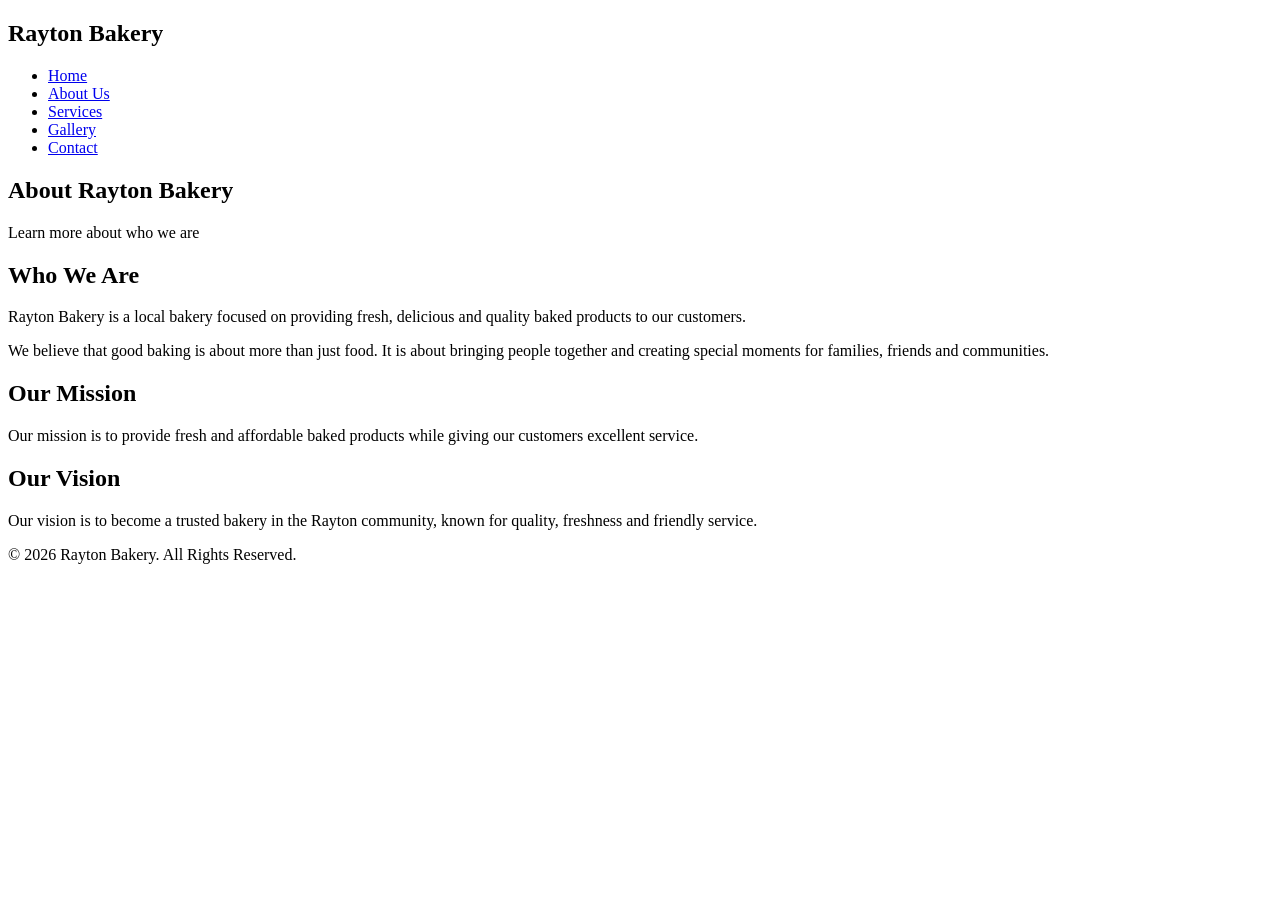
==== DIARABILWE MOPHUTING (ST10478218) WEB DEVELOPMENT (INTRODUCTION) WED5020/about us.html @ 6ad92221 "Add files via upload" ====
<!DOCTYPE html>
<html lang="en">
<head>
    <meta charset="UTF-8">
    <meta name="viewport" content="width=device-width, initial-scale=1.0">
    <title>Rayton Bakery | About Us</title>
    <link rel="stylesheet" href="style.css">
</head>

<body>

<header>
    <nav>
        <h2 class="logo">Rayton Bakery</h2>

        <ul>
            <li><a href="index.html">Home</a></li>
            <li><a href="about us.html" class="active">About Us</a></li>
            <li><a href="services.html">Services</a></li>
            <li><a href="gallery.html">Gallery</a></li>
            <li><a href="contact.html">Contact</a></li>
        </ul>
    </nav>
</header>

<section class="page-title">
    <h1>About Rayton Bakery</h1>
    <p>Learn more about who we are</p>
</section>

<section class="about-section">

    <div class="about-text">

        <h2>Who We Are</h2>

        <p>
            Rayton Bakery is a local bakery focused on providing
            fresh, delicious and quality baked products to our customers.
        </p>

        <p>
            We believe that good baking is about more than just food.
            It is about bringing people together and creating special
            moments for families, friends and communities.
        </p>

        <h2>Our Mission</h2>

        <p>
            Our mission is to provide fresh and affordable baked products
            while giving our customers excellent service.
        </p>

        <h2>Our Vision</h2>

        <p>
            Our vision is to become a trusted bakery in the Rayton
            community, known for quality, freshness and friendly service.
        </p>

    </div>

</section>

<footer>
    <p>© 2026 Rayton Bakery. All Rights Reserved.</p>
</footer>

</body>
</html>
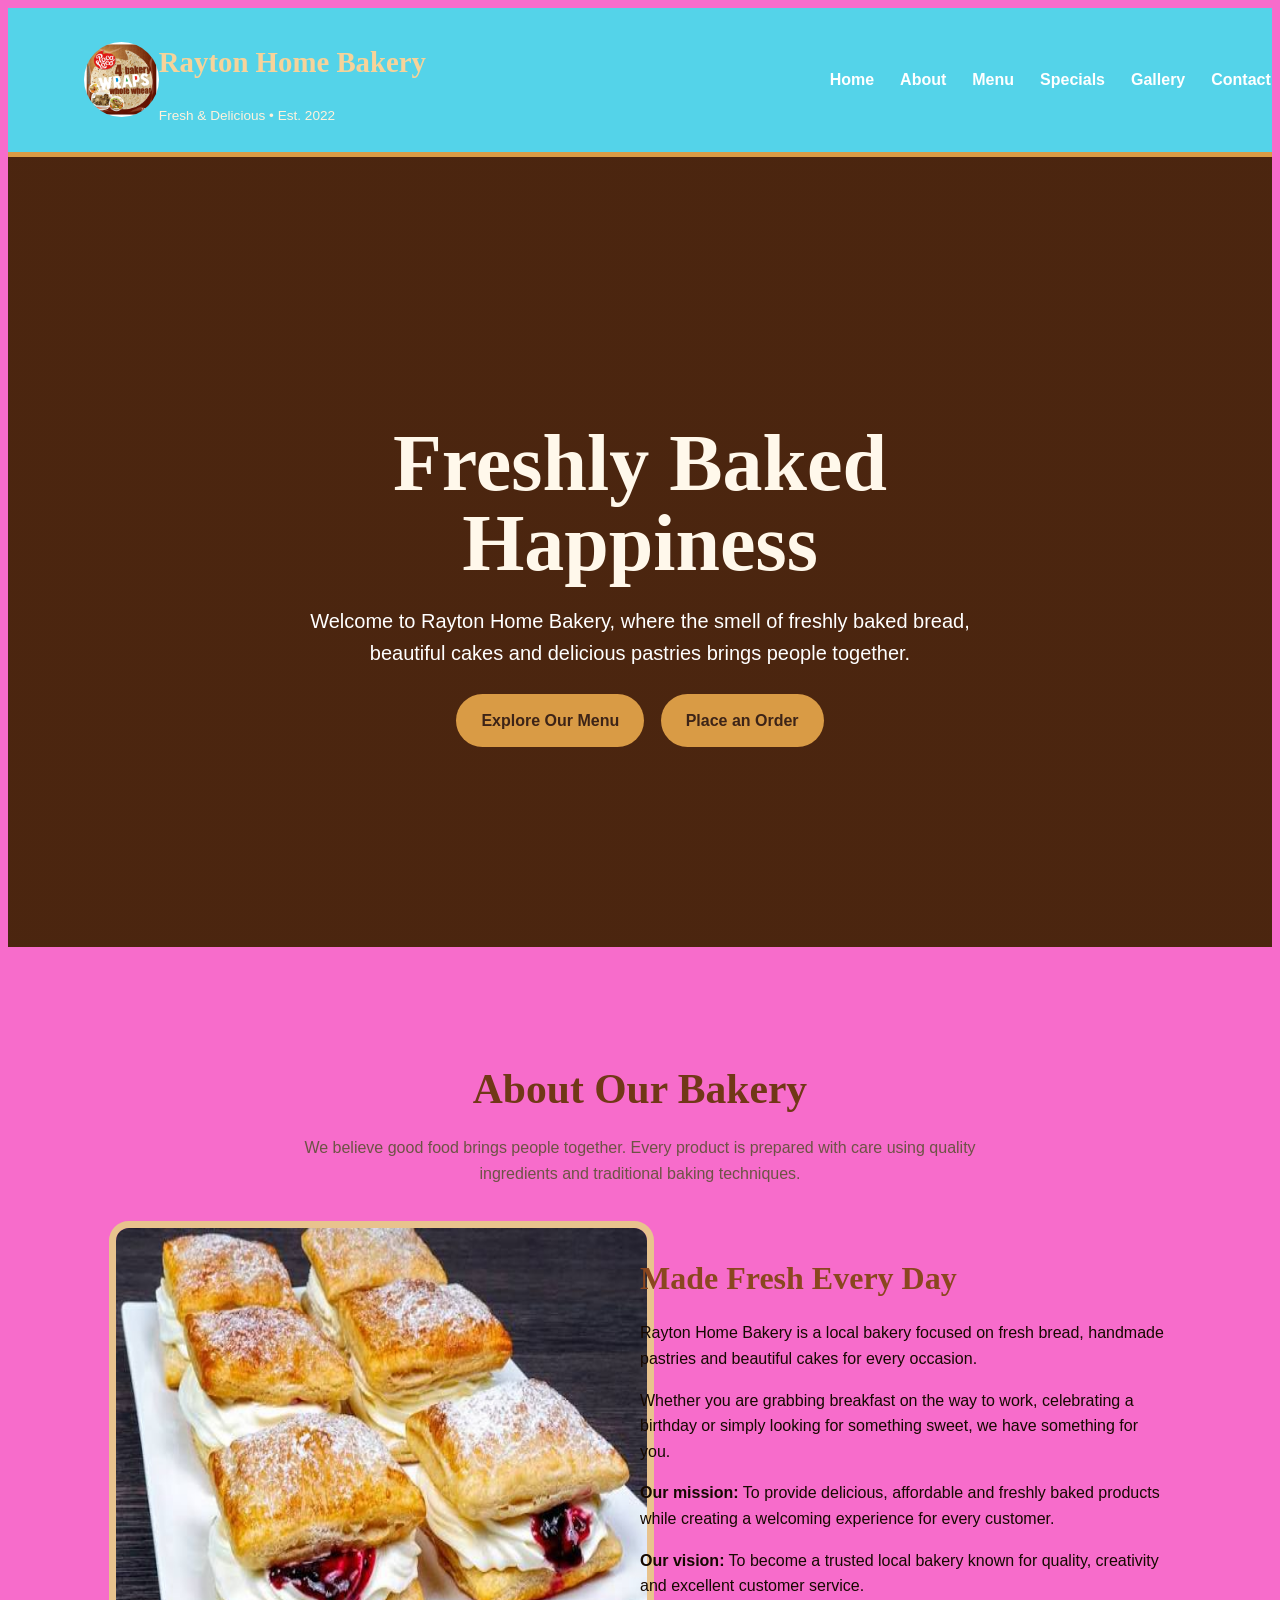
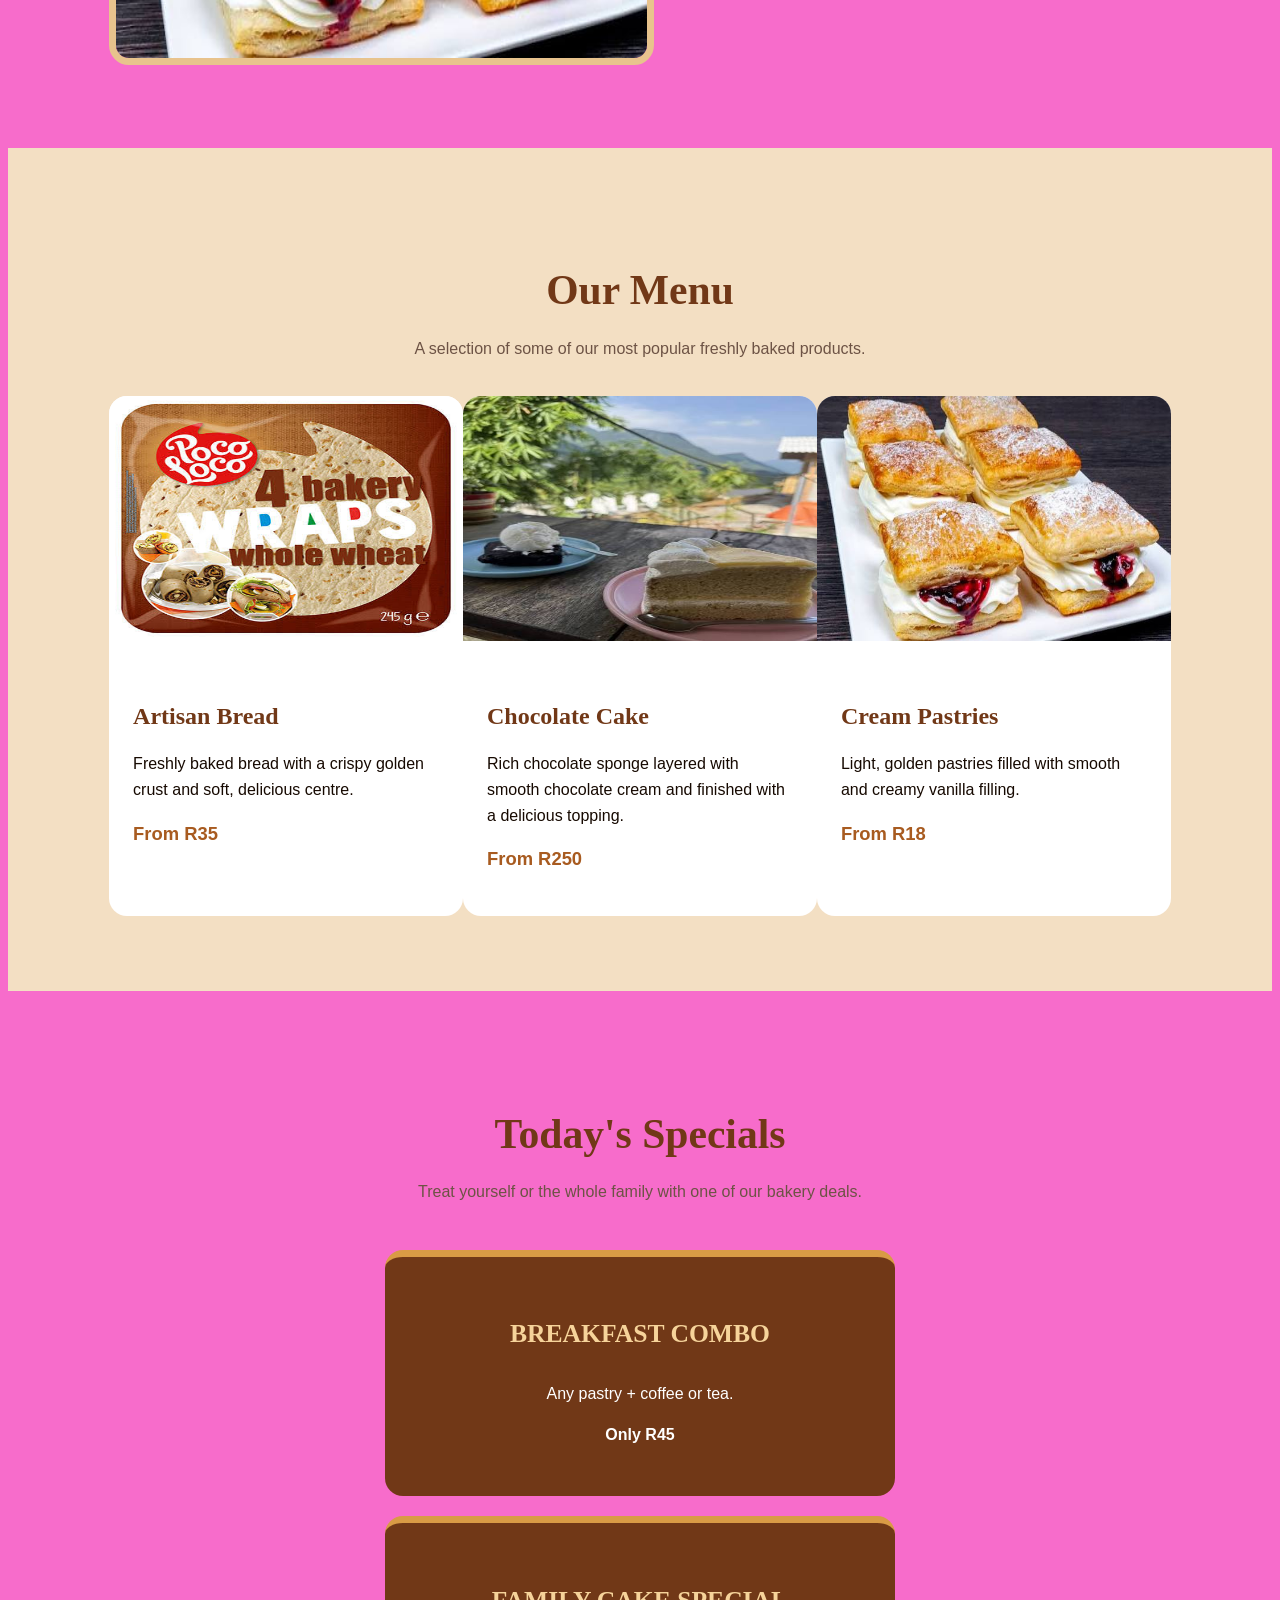
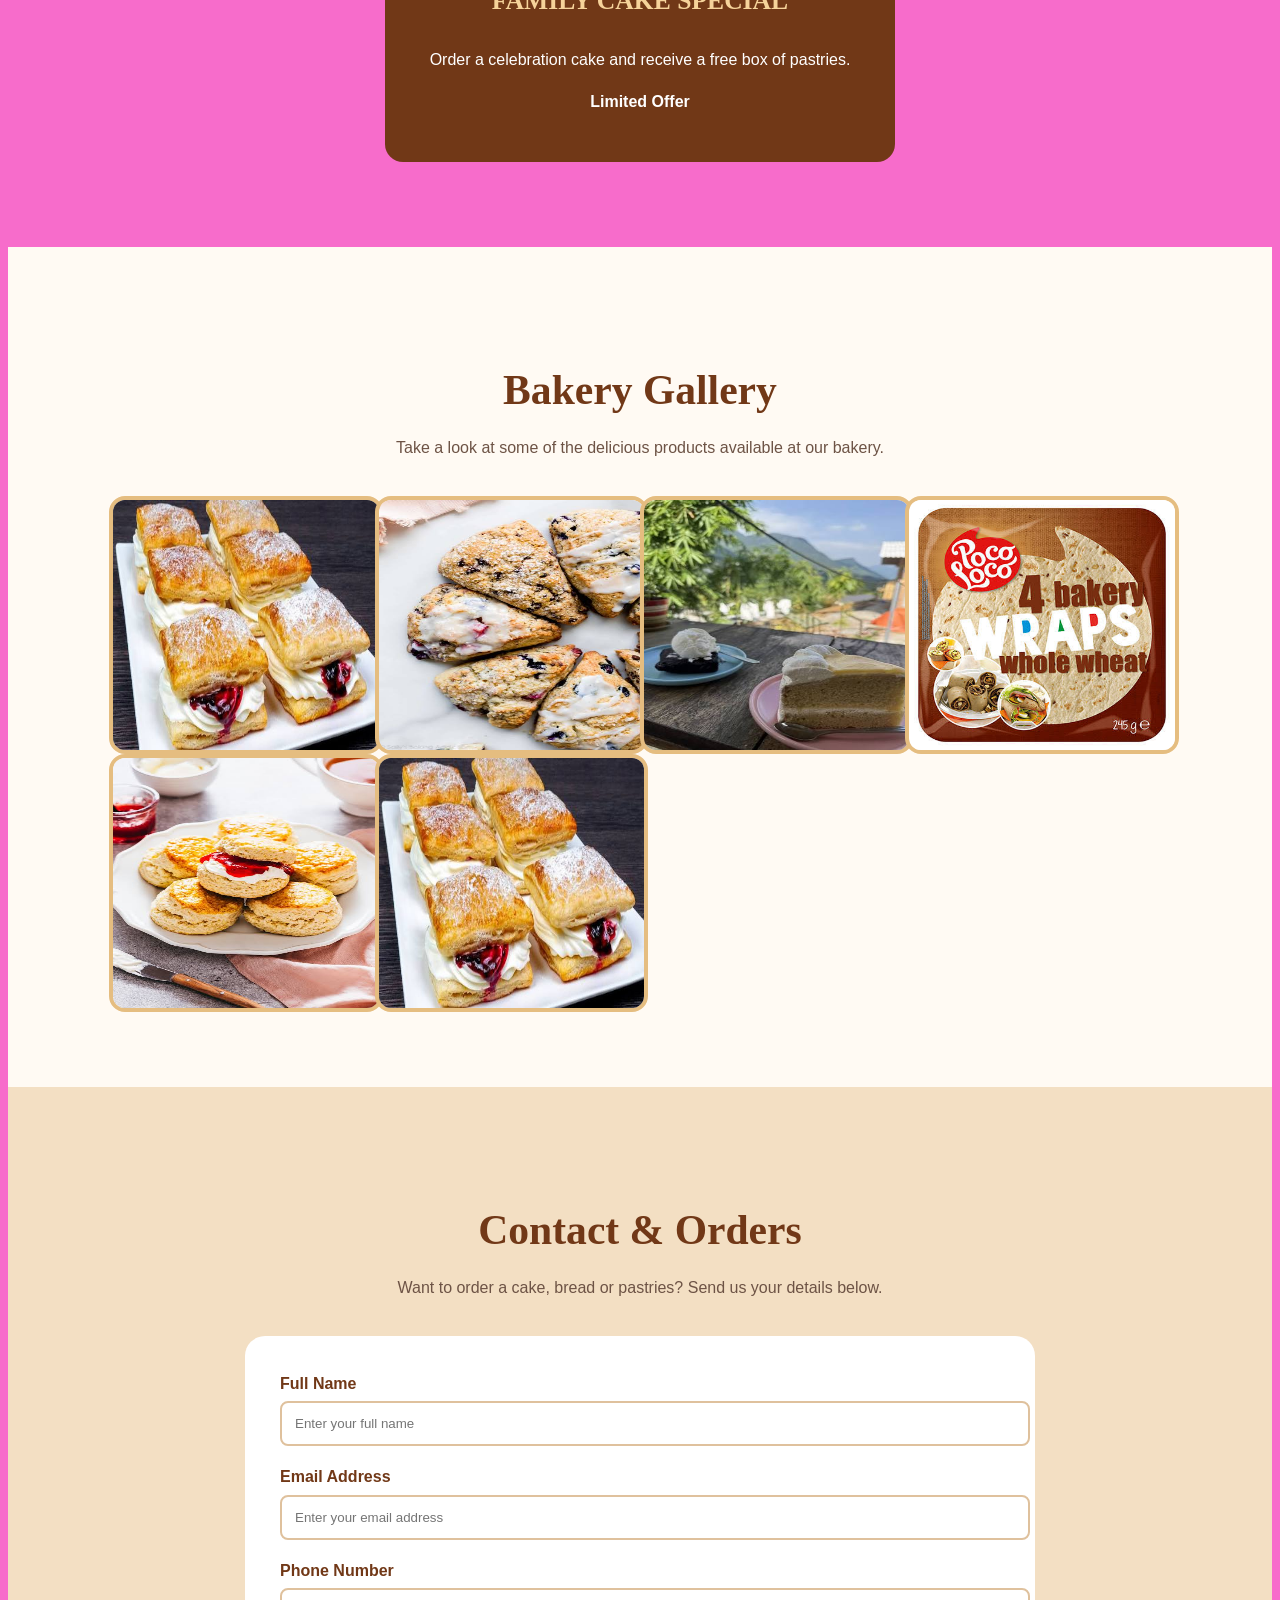
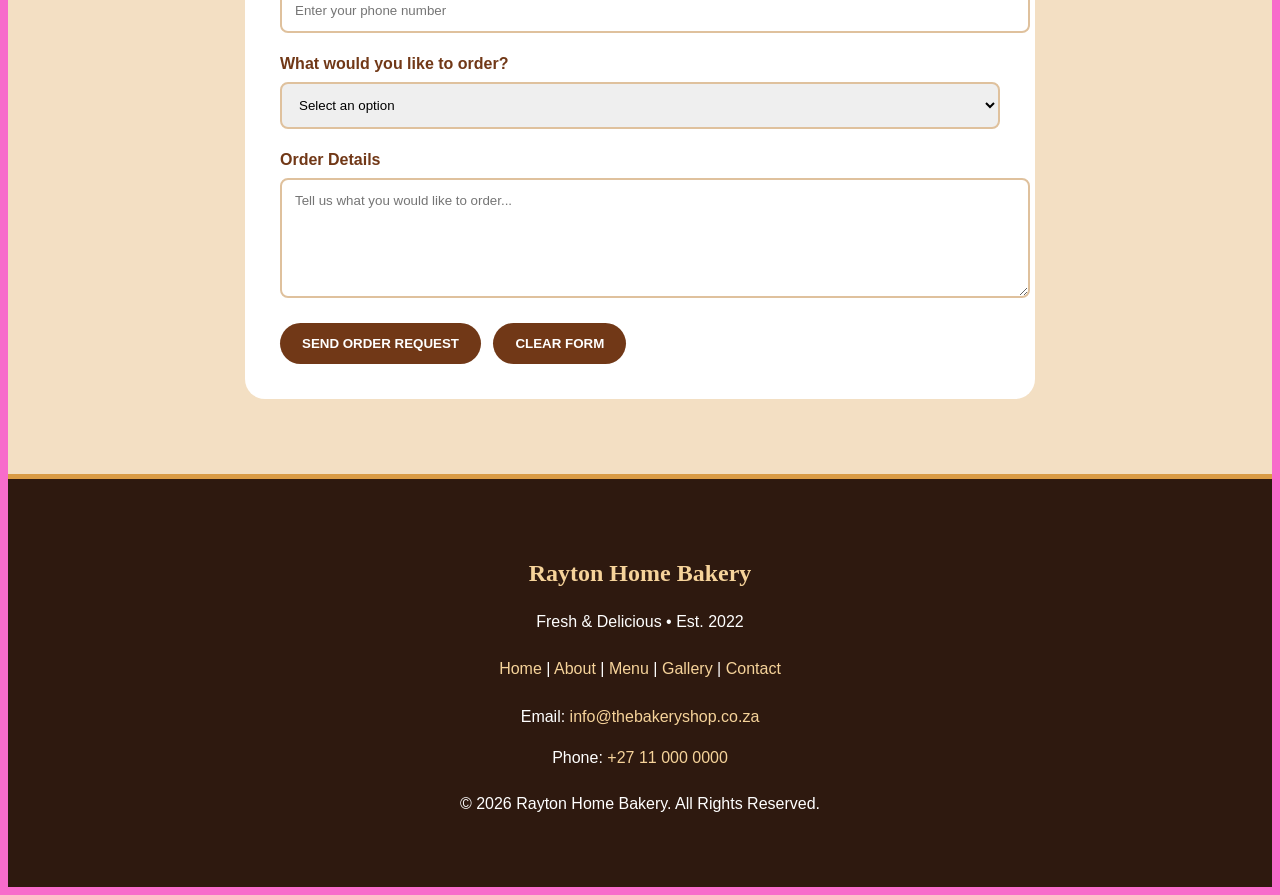
==== commit c50d5db7: "Add files via upload" ====
--- a/DIARABILWE MOPHUTING (ST10478218) WEB DEVELOPMENT (INTRODUCTION) WED5020/about us.html
+++ b/DIARABILWE MOPHUTING (ST10478218) WEB DEVELOPMENT (INTRODUCTION) WED5020/about us.html
@@ -3,68 +3,759 @@
 <head>
     <meta charset="UTF-8">
     <meta name="viewport" content="width=device-width, initial-scale=1.0">
-    <title>Rayton Bakery | About Us</title>
-    <link rel="stylesheet" href="style.css">
+
+    <title>RAYTON HOME BAKERY | Fresh & Delicious</title>
+
+    <meta name="description"
+          content="Rayton Home Bakery offers freshly baked bread, cakes, pastries and delicious treats made with care.">
+
+    <style>
+{
+    box-sizing: border-box;
+    margin: 0;
+    padding: 0;
+}
+
+body {
+    font-family: Arial, Helvetica, sans-serif;
+    background-color: #f76ccb;
+    color: #160901;
+    line-height: 1.6;
+}
+
+section {
+    padding: 75px 8%;
+}
+
+.section-title {
+    text-align: center;
+    font-family: Georgia, serif;
+    color: #713817;
+    font-size: 2.6rem;
+    margin-bottom: 12px;
+}
+
+.section-intro {
+    width: 100%;
+    max-width: 750px;
+    margin: 0 auto 35px auto;
+    text-align: center;
+    color: #6d5345;
+}
+
+header {
+    background-color: #54d3e9;
+    color: white;
+    border-bottom: 5px solid #d99b45;
+    position: sticky;
+    top: 0;
+}
+
+.header-container {
+    width: 100%;
+    max-width: 1200px;
+    margin: auto;
+    padding: 12px 6%;
+    display: flex;
+    align-items: center;
+    justify-content: space-between;
+}
+
+.brand {
+    display: flex;
+    align-items: center;
+}
+
+.brand img {
+    width: 75px;
+    height: 75px;
+    background-color: white;
+    border-radius: 50%;
+}
+
+.brand-text h1 {
+    font-family: Georgia, serif;
+    font-size: 1.8rem;
+    color: #f6d39a;
+}
+
+.brand-text p {
+    font-size: 0.85rem;
+    color: #fff2dc;
+}
+
+nav ul {
+    list-style: none;
+    display: flex;
+    justify-content: center;
+}
+
+nav a {
+    color: white;
+    text-decoration: none;
+    padding: 9px 13px;
+    border-radius: 20px;
+    font-weight: bold;
+}
+
+nav a:hover {
+    background-color: #d99b45;
+    color: #e9ded8;
+}
+
+nav a:visited {
+    color: #ffffff;
+}
+
+nav a:active {
+    color: #e9ded8;
+}
+
+nav a:focus {
+    color: #e9ded8;
+}
+
+.hero {
+    min-height: 650px;
+    display: flex;
+    align-items: center;
+    justify-content: center;
+    text-align: center;
+    padding: 70px 8%;
+    color: white;
+    background-color: #713817;
+    background-image: linear-gradient(
+        rgba(50, 25, 10, .60),
+        rgba(50, 25, 10, .60)
+    );
+    background-position: 50% 50%;
+    background-size: cover;
+    background-repeat: none;
+}
+
+.hero-content {
+    width: 100%;
+    max-width: 850px;
+    margin: auto;
+}
+
+.hero h2 {
+    font-family: Georgia, serif;
+    font-size: 5rem;
+    line-height: 1;
+    margin-bottom: 22px;
+    color: #fff8eb;
+}
+
+.hero p {
+    width: 100%;
+    max-width: 700px;
+    margin: auto;
+    font-size: 1.25rem;
+}
+
+.button {
+    display: inline-block;
+    margin: 25px 6px 0;
+    padding: 14px 25px;
+    border-radius: 30px;
+    text-decoration: none;
+    font-weight: bold;
+    background-color: #d99b45;
+    color: #3d2417;
+}
+
+.button:hover {
+    background-color: white;
+}
+
+.button:visited {
+    color: #3d2417;
+}
+
+.button:active {
+    color: #3d2417;
+}
+
+.button:focus {
+    color: #3d2417;
+}
+
+.about {
+    width: 100%;
+    max-width: 1200px;
+    margin: auto;
+}
+
+.about-grid {
+    display: grid;
+}
+
+.about-image,
+.about-text {
+    width: 100%;
+}
+
+.about-image img {
+    width: 100%;
+    height: 430px;
+    border-radius: 20px;
+    border: 7px solid #e8c38d;
+}
+
+.about-text h3 {
+    font-family: Georgia, serif;
+    color: #8a471f;
+    font-size: 2rem;
+    margin-bottom: 15px;
+}
+
+.about-text p {
+    margin-bottom: 15px;
+}
+
+.menu-section {
+    background-color: #f3dfc3;
+}
+
+.cards {
+    width: 100%;
+    max-width: 1200px;
+    margin: auto;
+    display: grid;
+}
+
+.card {
+    width: 100%;
+    background-color: white;
+    border-radius: 18px;
+    overflow: hidden;
+}
+
+.card img {
+    width: 100%;
+    height: 245px;
+}
+
+.card-content {
+    padding: 24px;
+}
+
+.card h3 {
+    color: #713817;
+    font-family: Georgia, serif;
+    font-size: 1.5rem;
+    margin-bottom: 8px;
+}
+
+.price {
+    color: #a85b20;
+    font-weight: bold;
+    font-size: 1.15rem;
+    margin-top: 12px;
+}
+
+.specials {
+    width: 100%;
+    max-width: 1200px;
+    margin: auto;
+    text-align: center;
+}
+
+.special-box {
+    display: inline-block;
+    vertical-align: top;
+    width: 42%;
+    min-width: 280px;
+    margin: 10px;
+    padding: 32px;
+    background-color: #713817;
+    color: white;
+    border-radius: 18px;
+    border-top: 7px solid #d99b45;
+}
+
+.special-box h3 {
+    color: #f6d39a;
+    font-family: Georgia, serif;
+    font-size: 1.6rem;
+}
+
+
+.gallery {
+    background-color: #fffaf3;
+}
+
+.gallery-grid {
+    width: 100%;
+    max-width: 1200px;
+    margin: auto;
+    display: grid;
+}
+
+.gallery-grid img {
+    width: 100%;
+    height: 250px;
+    border-radius: 16px;
+    border: 4px solid #e5bd80;
+}
+
+.gallery-grid img:hover {
+    opacity: 0.85;
+}
+
+.contact {
+    background-color: #f3dfc3;
+}
+
+form {
+    width: 100%;
+    max-width: 720px;
+    margin: 30px auto 0;
+    padding: 35px;
+    background-color: white;
+    border-radius: 20px;
+}
+
+label {
+    display: block;
+    font-weight: bold;
+    color: #713817;
+    margin-bottom: 5px;
+}
+
+input,
+select,
+textarea {
+    width: 100%;
+    padding: 13px;
+    margin-bottom: 18px;
+    border: 2px solid #dfc19d;
+    border-radius: 8px;
+    font-family: Arial, sans-serif;
+}
+
+input:focus,
+select:focus,
+textarea:focus {
+    border-color: #b86b28;
+}
+
+button {
+    border: none;
+    padding: 13px 22px;
+    border-radius: 25px;
+    background-color: #713817;
+    color: white;
+    font-weight: bold;
+    margin-right: 8px;
+}
+
+button:hover {
+    background-color: #a85b20;
+}
+
+
+
+footer {
+    background-color: #2e190f;
+    color: white;
+    text-align: center;
+    padding: 55px 8%;
+    border-top: 5px solid #d99b45;
+}
+
+footer h2 {
+    font-family: Georgia, serif;
+    color: #f6d39a;
+    margin-bottom: 10px;
+}
+
+footer a {
+    color: #f6d39a;
+    text-decoration: none;
+}
+
+footer a:hover {
+    text-decoration: underline;
+}
+
+.footer-links {
+    margin: 22px 0;
+}
+
+
+@media (min-width: 850px) {
+
+    .about-grid {
+        grid-template-columns: 1fr 1fr;
+    }
+
+    .cards {
+        grid-template-columns: 1fr 1fr 1fr;
+    }
+
+    .gallery-grid {
+        grid-template-columns: 1fr 1fr 1fr 1fr;
+    }
+}
+
+@media (max-width: 850px) {
+
+    .header-container {
+        display: block;
+        text-align: center;
+    }
+
+    nav ul {
+        margin-top: 15px;
+    }
+
+    .about-grid {
+        grid-template-columns: 1fr;
+    }
+
+    .cards {
+        grid-template-columns: 1fr;
+    }
+
+    .gallery-grid {
+        grid-template-columns: 1fr 1fr;
+    }
+
+    .hero h2 {
+        font-size: 3.5rem;
+    }
+}
+
+@media (max-width: 550px) {
+
+    .gallery-grid {
+        grid-template-columns: 1fr;
+    }
+
+    .special-box {
+        width: 100%;
+        margin: 10px 0;
+    }
+
+    .hero {
+        min-height: 560px;
+    }
+
+    .hero h2 {
+        font-size: 2.8rem;
+    }
+}
+
+    </style>
 </head>
 
 <body>
 
 <header>
-    <nav>
-        <h2 class="logo">Rayton Bakery</h2>
-
-        <ul>
-            <li><a href="index.html">Home</a></li>
-            <li><a href="about us.html" class="active">About Us</a></li>
-            <li><a href="services.html">Services</a></li>
-            <li><a href="gallery.html">Gallery</a></li>
-            <li><a href="contact.html">Contact</a></li>
-        </ul>
-    </nav>
+    <div class="header-container">
+
+        <div class="brand">
+            <!-- YOUR LOGO -->
+            <img src="[data-uri]" alt="Rayton Home Bakery logo - bakery wraps">
+
+            <div class="brand-text">
+                <h1>Rayton Home Bakery</h1>
+                <p>Fresh & Delicious • Est. 2022</p>
+            </div>
+        </div>
+
+        <nav>
+            <ul>
+                <li><a href="#home">Home</a></li>
+                <li><a href="#about">About</a></li>
+                <li><a href="#menu">Menu</a></li>
+                <li><a href="#specials">Specials</a></li>
+                <li><a href="#gallery">Gallery</a></li>
+                <li><a href="#contact">Contact</a></li>
+            </ul>
+        </nav>
+
+    </div>
 </header>
 
-<section class="page-title">
-    <h1>About Rayton Bakery</h1>
-    <p>Learn more about who we are</p>
-</section>
-
-<section class="about-section">
-
-    <div class="about-text">
-
-        <h2>Who We Are</h2>
-
-        <p>
-            Rayton Bakery is a local bakery focused on providing
-            fresh, delicious and quality baked products to our customers.
+<main>
+
+    <!-- HOME -->
+    <section class="hero" id="home">
+        <div class="hero-content">
+            <h2>Freshly Baked Happiness</h2>
+
+            <p>
+                Welcome to Rayton Home Bakery, where the smell of freshly baked bread,
+                beautiful cakes and delicious pastries brings people together.
+            </p>
+
+            <a class="button" href="#menu">Explore Our Menu</a>
+            <a class="button" href="#contact">Place an Order</a>
+        </div>
+    </section>
+
+    <!-- ABOUT -->
+    <section id="about">
+        <div class="about">
+
+            <h2 class="section-title">About Our Bakery</h2>
+
+            <p class="section-intro">
+                We believe good food brings people together. Every product is prepared
+                with care using quality ingredients and traditional baking techniques.
+            </p>
+
+            <div class="about-grid">
+
+                <div class="about-image">
+                    <img src="[data-uri]"
+                         alt="Fresh pastries displayed inside Rayton Home Bakery">
+                </div>
+
+                <div class="about-text">
+                    <h3>Made Fresh Every Day</h3>
+
+                    <p>
+                        Rayton Home Bakery is a local bakery focused on fresh bread,
+                        handmade pastries and beautiful cakes for every occasion.
+                    </p>
+
+                    <p>
+                        Whether you are grabbing breakfast on the way to work,
+                        celebrating a birthday or simply looking for something sweet,
+                        we have something for you.
+                    </p>
+
+                    <p>
+                        <strong>Our mission:</strong>
+                        To provide delicious, affordable and freshly baked products
+                        while creating a welcoming experience for every customer.
+                    </p>
+
+                    <p>
+                        <strong>Our vision:</strong>
+                        To become a trusted local bakery known for quality,
+                        creativity and excellent customer service.
+                    </p>
+                </div>
+
+            </div>
+        </div>
+    </section>
+
+    <!-- MENU -->
+    <section class="menu-section" id="menu">
+
+        <h2 class="section-title">Our Menu</h2>
+
+        <p class="section-intro">
+            A selection of some of our most popular freshly baked products.
         </p>
 
-        <p>
-            We believe that good baking is about more than just food.
-            It is about bringing people together and creating special
-            moments for families, friends and communities.
+        <div class="cards">
+
+            <article class="card">
+                <img src="[data-uri]"
+                     alt="Fresh artisan bread">
+                <div class="card-content">
+                    <h3>Artisan Bread</h3>
+                    <p>
+                        Freshly baked bread with a crispy golden crust and soft,
+                        delicious centre.
+                    </p>
+                    <p class="price">From R35</p>
+                </div>
+            </article>
+
+            <article class="card">
+                <img src="[data-uri]"
+                     alt="Rich chocolate cake">
+                <div class="card-content">
+                    <h3>Chocolate Cake</h3>
+                    <p>
+                        Rich chocolate sponge layered with smooth chocolate
+                        cream and finished with a delicious topping.
+                    </p>
+                    <p class="price">From R250</p>
+                </div>
+            </article>
+
+            <article class="card">
+                <img src="[data-uri]